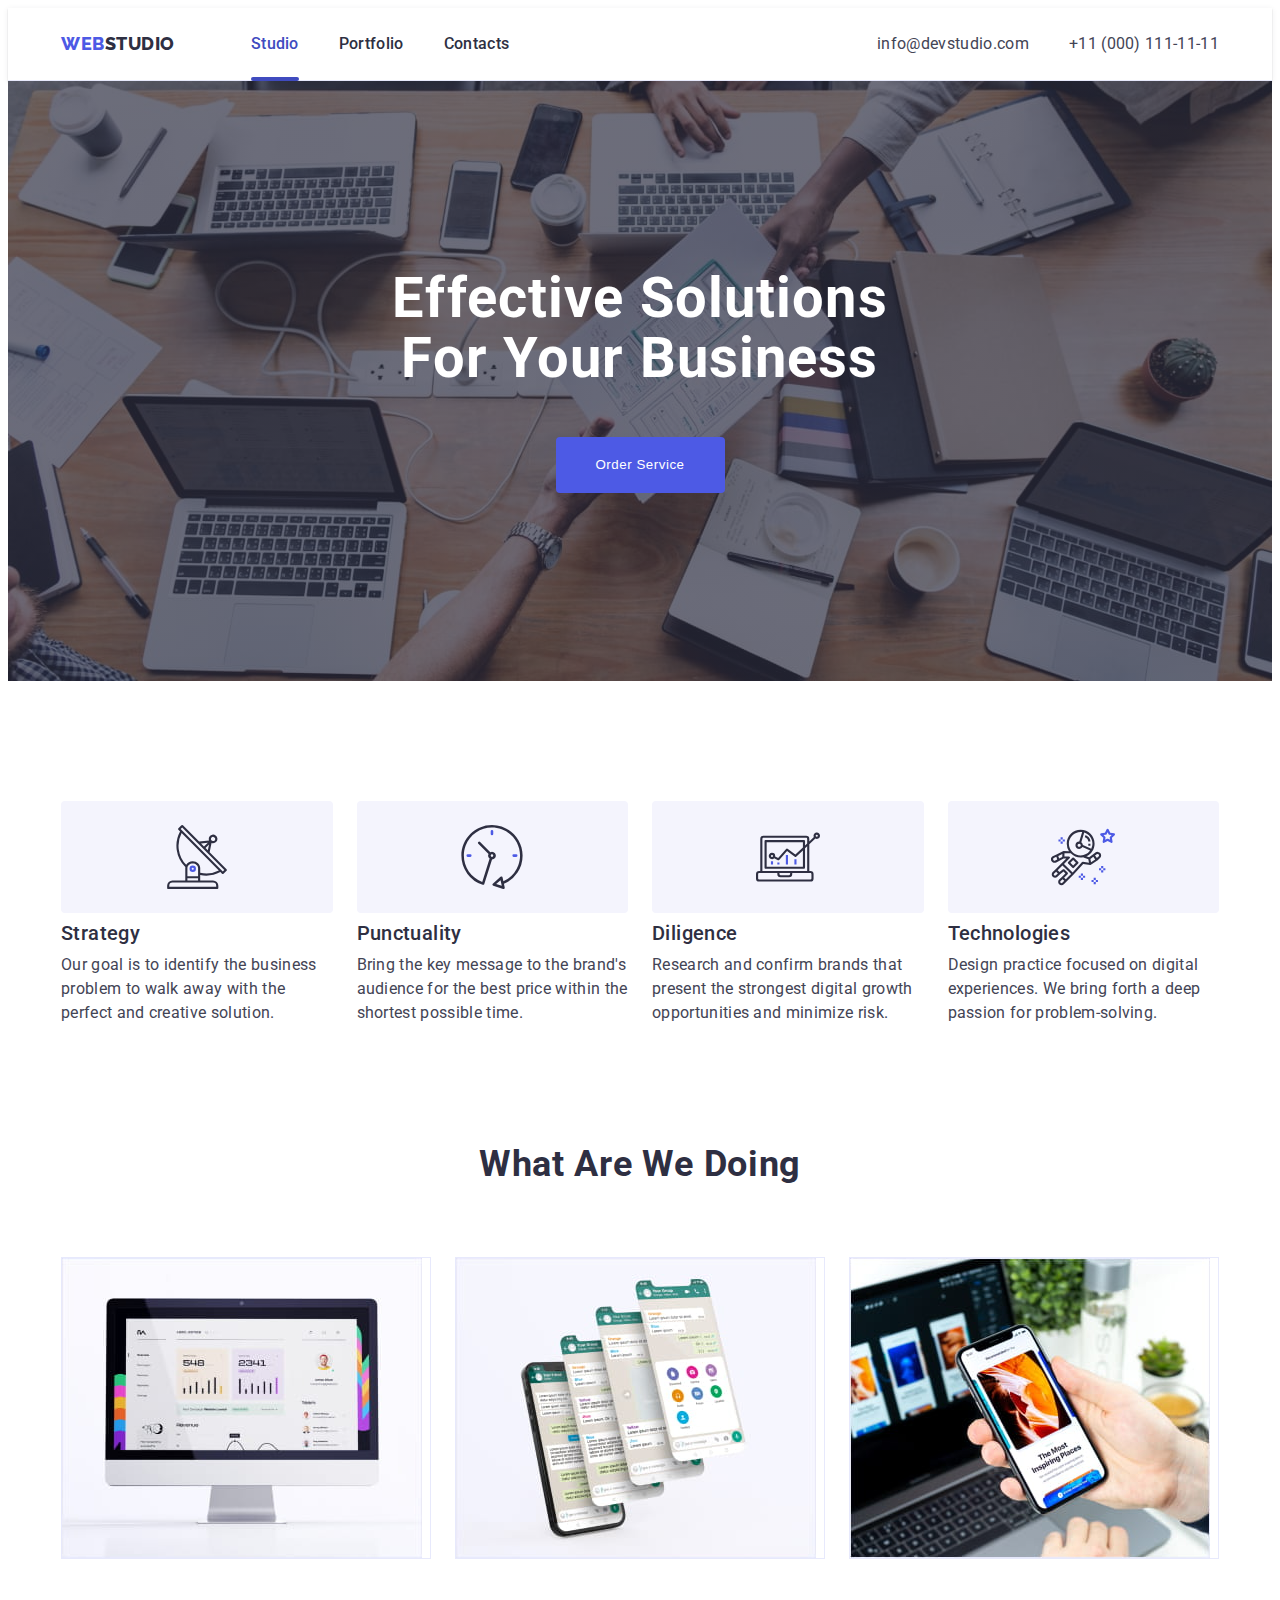
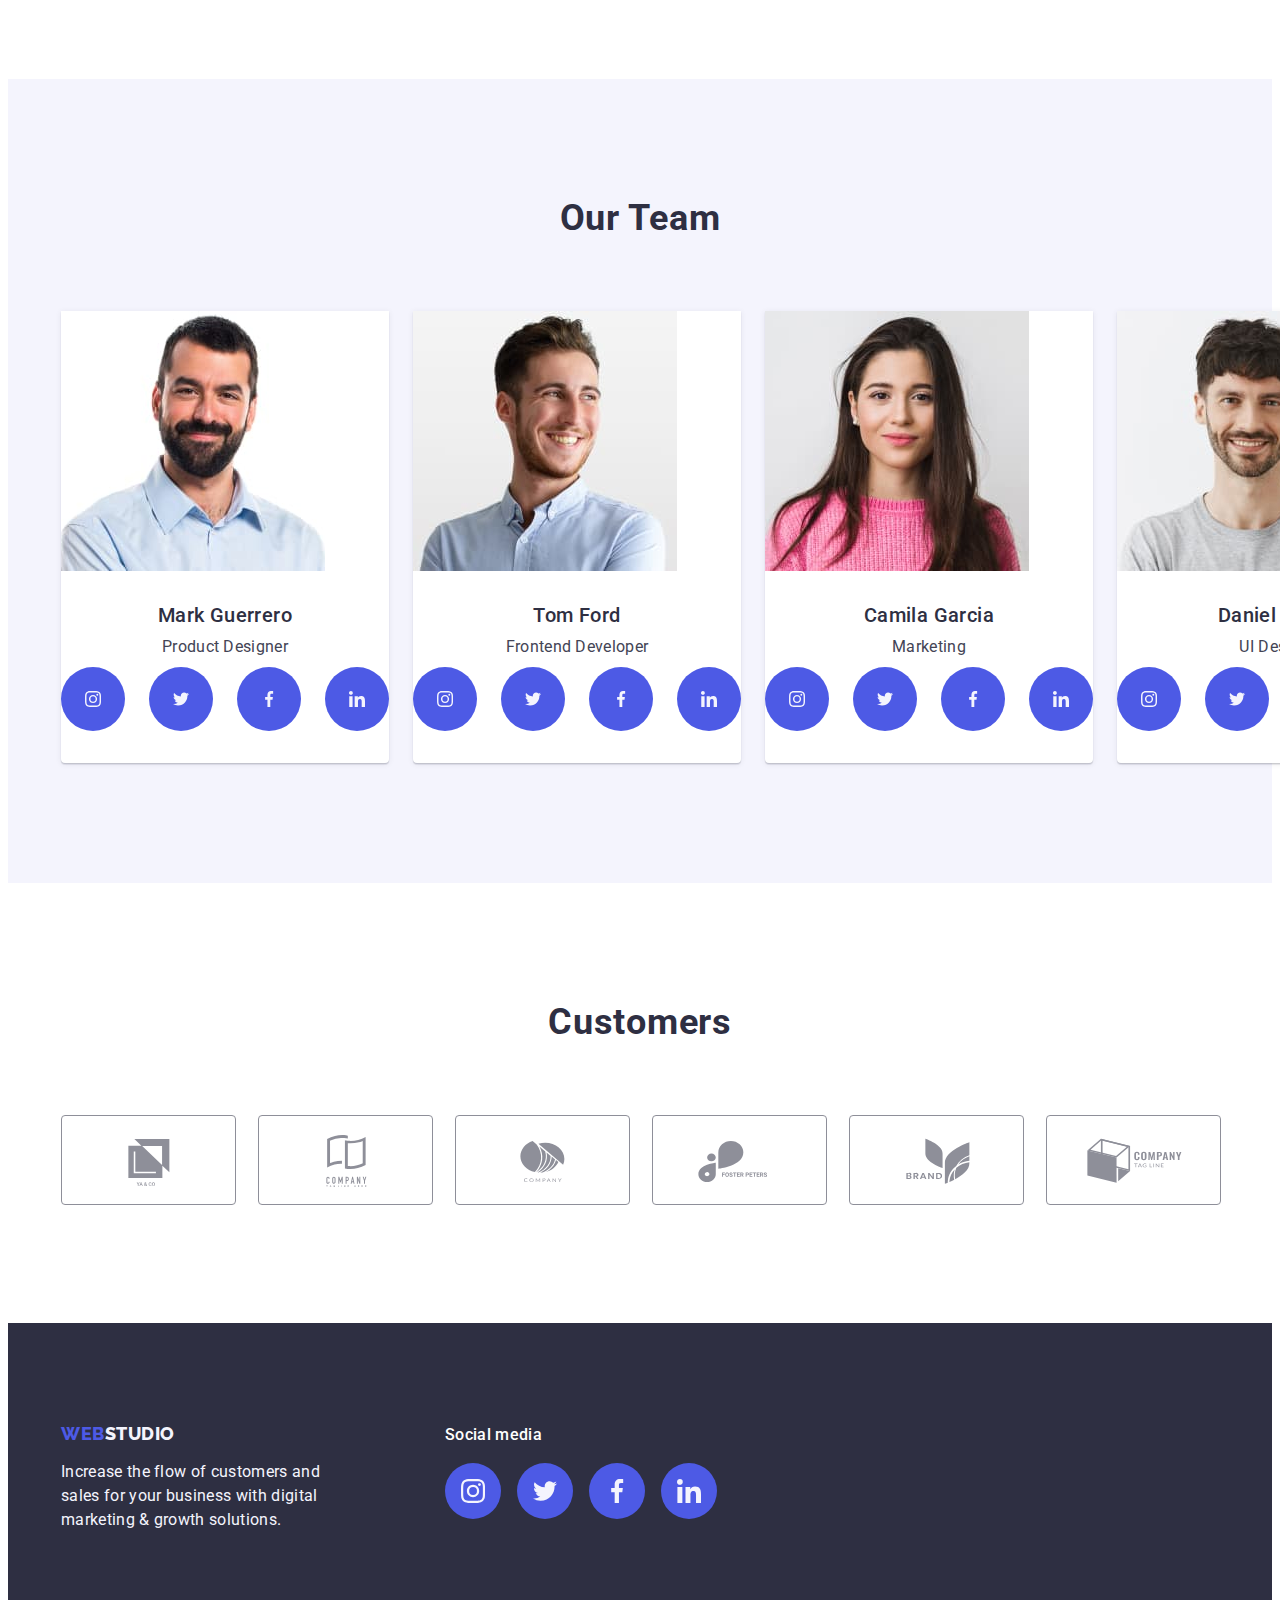
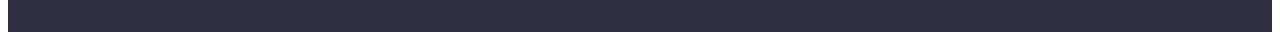
==== index.html @ d02c5060 "Initial commit" ====
<!DOCTYPE html>
<html lang="en">
  <head>
    <meta charset="UTF-8" />
    <meta http-equiv="X-UA-Compatible" content="IE=edge" />
    <meta name="viewport" content="width=device-width, initial-scale=1.0" />
    <title>Web Studio</title>
    <link rel="preconnect" href="https://fonts.googleapis.com" />
    <link rel="preconnect" href="https://fonts.gstatic.com" crossorigin />
    <link
      href="https://fonts.googleapis.com/css2?family=Raleway:wght@800&family=Roboto:wght@400;500;700;900&display=swap"
      rel="stylesheet"
    />
    <link
      rel="stylesheet"
      href="https://cdnjs.cloudflare.com/ajax/libs/modern-normalize/1.1.0/modern-normalize.min.css"
      integrity="sha512-wpPYUAdjBVSE4KJnH1VR1HeZfpl1ub8YT/NKx4PuQ5NmX2tKuGu6U/JRp5y+Y8XG2tV+wKQpNHVUX03MfMFn9Q=="
      crossorigin="anonymous"
      referrerpolicy="no-referrer"
    />
    <link rel="stylesheet" href="./css/styles.css" />
  </head>
  <body>
    <header class="header">
      <div class="container">
        <nav class="site-nav">
          <a class="link logo" href="./index.html"
            >Web<span class="logo-studio">Studio</span>
          </a>
          <ul class="list">
            <li class="item">
              <a class="link page current-page" href="./index.html">Studio</a>
            </li>
            <li class="item">
              <a class="link page" href="./portfolio.html">Portfolio</a>
            </li>
            <li class="item">
              <a class="link page" href="">Contacts</a>
            </li>
          </ul>
        </nav>
        <address class="address">
          <ul class="list">
            <li class="item">
              <a class="link" href="mailto:info@devstudio.com"
                >info@devstudio.com
              </a>
            </li>
            <li class="item">
              <a class="link" href="tel:+110001111111">+11 (000) 111-11-11 </a>
            </li>
          </ul>
        </address>
      </div>
    </header>
    <main>
      <!-- SECTION-1 Hero -->

      <section class="section hero">
        <div class="container">
          <h1 class="title">Effective Solutions for Your Business</h1>
          <button class="btn" type="button" data-modal-open>
            Order Service
          </button>
        </div>
      </section>

      <!-- SECTION-2 Features -->

      <section class="section features">
        <div class="container">
          <h2 class="title visually-hidden">Features</h2>
          <ul class="list">
            <li class="item">
              <div class="icon-box">
                <svg class="icon" width="64" height="64">
                  <use href="./images/icons.svg#icon-antenna"></use>
                </svg>
              </div>
              <h3 class="subtitle">Strategy</h3>
              <p class="text">
                Our goal is to identify the business problem to walk away with
                the perfect and creative solution.
              </p>
            </li>
            <li class="item">
              <div class="icon-box">
                <svg class="icon" width="64" height="64">
                  <use href="./images/icons.svg#icon-clock"></use>
                </svg>
              </div>
              <h3 class="subtitle">Punctuality</h3>
              <p class="text">
                Bring the key message to the brand's audience for the best price
                within the shortest possible time.
              </p>
            </li>
            <li class="item">
              <div class="icon-box">
                <svg class="icon" width="64" height="64">
                  <use href="./images/icons.svg#icon-diagram"></use>
                </svg>
              </div>
              <h3 class="subtitle">Diligence</h3>
              <p class="text">
                Research and confirm brands that present the strongest digital
                growth opportunities and minimize risk.
              </p>
            </li>
            <li class="item">
              <div class="icon-box">
                <svg class="icon" width="64" height="64">
                  <use href="./images/icons.svg#icon-astronaut"></use>
                </svg>
              </div>
              <h3 class="subtitle">Technologies</h3>
              <p class="text">
                Design practice focused on digital experiences. We bring forth a
                deep passion for problem-solving.
              </p>
            </li>
          </ul>
        </div>
      </section>

      <!-- SECTION-3 What are we doing -->

      <section class="section preview">
        <div class="container">
          <h2 class="title">What Are We Doing</h2>
          <ul class="list">
            <li class="item">
              <img
                class="image"
                src="./images/what-are-we-doing/img-1.jpg"
                alt="Laptop"
                width="360"
              />
            </li>
            <li class="item">
              <img
                class="image"
                src="./images/what-are-we-doing/img-2.jpg"
                alt="Phone"
                width="360"
              />
            </li>
            <li class="item">
              <img
                class="image"
                src="./images/what-are-we-doing/img-3.jpg"
                alt="Laptop and phone"
                width="360"
              />
            </li>
          </ul>
        </div>
      </section>

      <!-- SECTION-4 Our Team -->

      <section class="section team">
        <div class="container">
          <h2 class="title">Our Team</h2>
          <ul class="list team-list">
            <li class="item item-card">
              <img
                class="image"
                src="./images/our-team/img-1-mark-guerrero.jpg"
                alt="Mark Guerrero"
                width="264"
              />
              <div class="desc">
                <h3 class="subtitle">Mark Guerrero</h3>
                <p class="text">Product Designer</p>
                <ul class="list icon-box">
                  <li class="item">
                    <a class="link icon-wrap" href="">
                      <svg class="icon" width="16" height="16">
                        <use href="./images/icons.svg#icon-instagram"></use>
                      </svg>
                    </a>
                  </li>
                  <li class="item">
                    <a class="link icon-wrap" href="">
                      <svg class="icon" width="16" height="16">
                        <use href="./images/icons.svg#icon-twitter"></use>
                      </svg>
                    </a>
                  </li>
                  <li class="item">
                    <a class="link icon-wrap" href="">
                      <svg class="icon" width="16" height="16">
                        <use href="./images/icons.svg#icon-facebook"></use>
                      </svg>
                    </a>
                  </li>
                  <li class="item">
                    <a class="link icon-wrap" href="">
                      <svg class="icon" width="16" height="16">
                        <use href="./images/icons.svg#icon-linkedin"></use>
                      </svg>
                    </a>
                  </li>
                </ul>
              </div>
            </li>
            <li class="item item-card">
              <img
                class="image"
                src="./images/our-team/img-2-tom-ford.jpg"
                alt="Tom Ford"
                width="264"
              />
              <div class="desc">
                <h3 class="subtitle">Tom Ford</h3>
                <p class="text">Frontend Developer</p>
                <ul class="list icon-box">
                  <li class="item">
                    <a class="link icon-wrap" href="">
                      <svg class="icon" width="16" height="16">
                        <use href="./images/icons.svg#icon-instagram"></use>
                      </svg>
                    </a>
                  </li>
                  <li class="item">
                    <a class="link icon-wrap" href="">
                      <svg class="icon" width="16" height="16">
                        <use href="./images/icons.svg#icon-twitter"></use>
                      </svg>
                    </a>
                  </li>
                  <li class="item">
                    <a class="link icon-wrap" href="">
                      <svg class="icon" width="16" height="16">
                        <use href="./images/icons.svg#icon-facebook"></use>
                      </svg>
                    </a>
                  </li>
                  <li class="item">
                    <a class="link icon-wrap" href="">
                      <svg class="icon" width="16" height="16">
                        <use href="./images/icons.svg#icon-linkedin"></use>
                      </svg>
                    </a>
                  </li>
                </ul>
              </div>
            </li>
            <li class="item item-card">
              <img
                class="image"
                src="./images/our-team/img-3-camila-garcia.jpg"
                alt="Camila Garcia"
                width="264"
              />
              <div class="desc">
                <h3 class="subtitle">Camila Garcia</h3>
                <p class="text">Marketing</p>
                <ul class="list icon-box">
                  <li class="item">
                    <a class="link icon-wrap" href="">
                      <svg class="icon" width="16" height="16">
                        <use href="./images/icons.svg#icon-instagram"></use>
                      </svg>
                    </a>
                  </li>
                  <li class="item">
                    <a class="link icon-wrap" href="">
                      <svg class="icon" width="16" height="16">
                        <use href="./images/icons.svg#icon-twitter"></use>
                      </svg>
                    </a>
                  </li>
                  <li class="item">
                    <a class="link icon-wrap" href="">
                      <svg class="icon" width="16" height="16">
                        <use href="./images/icons.svg#icon-facebook"></use>
                      </svg>
                    </a>
                  </li>
                  <li class="item">
                    <a class="link icon-wrap" href="">
                      <svg class="icon" width="16" height="16">
                        <use href="./images/icons.svg#icon-linkedin"></use>
                      </svg>
                    </a>
                  </li>
                </ul>
              </div>
            </li>
            <li class="item item-card">
              <img
                class="image"
                src="./images/our-team/img-4-daniel-wilson.jpg"
                alt="Daniel Wilson"
                width="264"
              />
              <div class="desc">
                <h3 class="subtitle">Daniel Wilson</h3>
                <p class="text">UI Designer</p>
                <ul class="list icon-box">
                  <li class="item">
                    <a class="link icon-wrap" href="">
                      <svg class="icon" width="16" height="16">
                        <use href="./images/icons.svg#icon-instagram"></use>
                      </svg>
                    </a>
                  </li>
                  <li class="item">
                    <a class="link icon-wrap" href="">
                      <svg class="icon" width="16" height="16">
                        <use href="./images/icons.svg#icon-twitter"></use>
                      </svg>
                    </a>
                  </li>
                  <li class="item">
                    <a class="link icon-wrap" href="">
                      <svg class="icon" width="16" height="16">
                        <use href="./images/icons.svg#icon-facebook"></use>
                      </svg>
                    </a>
                  </li>
                  <li class="item">
                    <a class="link icon-wrap" href="">
                      <svg class="icon" width="16" height="16">
                        <use href="./images/icons.svg#icon-linkedin"></use>
                      </svg>
                    </a>
                  </li>
                </ul>
              </div>
            </li>
          </ul>
        </div>
      </section>

      <!-- SECTION-5 Customers -->

      <section class="section customers">
        <div class="container">
          <h2 class="title">Customers</h2>
          <ul class="list icon-box">
            <li class="item">
              <a href="" class="link icon-wrap">
                <svg class="icon" width="104" height="56">
                  <use href="./images/icons.svg#icon-customer-1"></use>
                </svg>
              </a>
            </li>
            <li class="item">
              <a href="" class="link icon-wrap">
                <svg class="icon" width="104" height="56">
                  <use href="./images/icons.svg#icon-customer-2"></use>
                </svg>
              </a>
            </li>
            <li class="item">
              <a href="" class="link icon-wrap">
                <svg class="icon" width="104" height="56">
                  <use href="./images/icons.svg#icon-customer-3"></use>
                </svg>
              </a>
            </li>
            <li class="item">
              <a href="" class="link icon-wrap">
                <svg class="icon" width="104" height="56">
                  <use href="./images/icons.svg#icon-customer-4"></use>
                </svg>
              </a>
            </li>
            <li class="item">
              <a href="" class="link icon-wrap">
                <svg class="icon" width="104" height="56">
                  <use href="./images/icons.svg#icon-customer-5"></use>
                </svg>
              </a>
            </li>
            <li class="item">
              <a href="" class="link icon-wrap">
                <svg class="icon" width="104" height="56">
                  <use href="./images/icons.svg#icon-customer-6"></use>
                </svg>
              </a>
            </li>
          </ul>
        </div>
      </section>
    </main>

    <!-- Footer -->

    <footer class="footer">
      <div class="container">
        <div class="logo-wrap">
          <a class="link logo" href="./index.html"
            >Web<span class="logo-studio">Studio</span>
          </a>
          <p class="text">
            Increase the flow of customers and sales for your business with
            digital marketing & growth solutions.
          </p>
        </div>
        <div class="social-media">
          <p class="social-title">Social media</p>
          <ul class="list icon-box">
            <li class="item">
              <a href="" class="link icon-wrap">
                <svg class="icon" width="24" height="24">
                  <use href="./images/icons.svg#icon-instagram"></use>
                </svg>
              </a>
            </li>
            <li class="item">
              <a href="" class="link icon-wrap">
                <svg class="icon" width="24" height="24">
                  <use href="./images/icons.svg#icon-twitter"></use>
                </svg>
              </a>
            </li>
            <li class="item">
              <a href="" class="link icon-wrap">
                <svg class="icon" width="24" height="24">
                  <use href="./images/icons.svg#icon-facebook"></use>
                </svg>
              </a>
            </li>
            <li class="item">
              <a href="" class="link icon-wrap">
                <svg class="icon" width="24" height="24">
                  <use href="./images/icons.svg#icon-linkedin"></use>
                </svg>
              </a>
            </li>
          </ul>
        </div>
      </div>
    </footer>

    <!-- Modal -->

    <div class="backdrop is-hidden" data-modal>
      <div class="modal">
        <button class="btn-close" type="button" data-modal-close>
          <svg class="icon" width="8" height="8">
            <use href="./images/icons.svg#icon-close-black"></use>
          </svg>
        </button>
      </div>
    </div>
    <script src="./js/modal.js"></script>
  </body>
</html>
---- css/styles.css ----
:root {
  /* Colors */
  --primary-brand-iris: #4d5ae5;
  --pressed-state-ocean: #404bbf;
  --dark-navy-blue: #2e2f42;
  --success-green: #31d0aa;
  --text-slate: #434455;
  --subtle-text-light-slate: #8e8f99;
  --accent-cornflower: #e7e9fc;
  --light-cloud: #f4f4fd;
  --modal-overlay-navy-blue-modal: #2e2f42;
  --hero-background-grey: #2e2f42;
  --white-background: #ffffff;
  --modal-background-dairy: #fcfcfc;
  --footer-background-grey: #2e2f42;
  --hero-gradient: rgba(46, 47, 66, 0.7);

  /* Size */

  --primary-container-width: 1158px;
  --outer-container-width: 1440px;
}

body {
  background-color: var(--white-background);
  color: var(--text-slate);

  font-family: "Roboto", sans-serif;
  font-size: 16px;
  line-height: 1.5;
  letter-spacing: 0.02em;
}

.list {
  padding: 0;
  margin: 0;
  list-style: none;
}

.image {
  display: block;
  max-width: 100%;
  height: auto;
}

.link {
  text-decoration: none;
}

.title,
.subtitle,
.text {
  margin: 0;
}

.btn {
  display: block;
}

.visually-hidden {
  position: absolute;
  width: 1px;
  height: 1px;
  margin: -1px;
  border: 0;
  padding: 0;
  white-space: nowrap;
  clip-path: inset(100%);
  clip: rect(0 0 0 0);
  overflow: hidden;
}

.container {
  max-width: var(--primary-container-width);
  padding-left: 15px;
  padding-right: 15px;
  margin-left: auto;
  margin-right: auto;
}

/**
	|============================
	| Index page
	|============================
*/

/* Header */

.header {
  border-bottom: 1px solid var(--accent-cornflower);
  box-shadow: 0px 2px 1px rgba(46, 47, 66, 0.08),
    0px 1px 1px rgba(46, 47, 66, 0.16), 0px 1px 6px rgba(46, 47, 66, 0.08);
}

.header .container {
  display: flex;
  align-items: center;
}

/* Logo */

.logo {
  margin-right: 76px;
  font-family: "Raleway", sans-serif;
  font-weight: 800;
  font-size: 18px;
  line-height: 1.17;
  letter-spacing: 0.03em;
  color: var(--primary-brand-iris);
  text-transform: uppercase;
}

.logo-studio {
  color: var(--dark-navy-blue);
}

/* Site-nav */

.site-nav {
  display: flex;
  align-items: center;
}

.site-nav .list {
  display: flex;
}

.header .link {
  display: block;
  padding-top: 24px;
  padding-bottom: 24px;
}

.site-nav .item:not(:last-child) {
  margin-right: 40px;
}

.site-nav .page {
  font-weight: 500;
  color: var(--dark-navy-blue);
  transition: color 250ms cubic-bezier(0.4, 0, 0.2, 1);
}

.site-nav .page:hover,
.site-nav .page:focus {
  color: var(--pressed-state-ocean);
}

.site-nav .current-page {
  position: relative;
  color: var(--pressed-state-ocean);
}

.site-nav .current-page::after {
  content: "";
  position: absolute;
  left: 0;
  bottom: -1px;
  width: 100%;
  height: 4px;
  background-color: var(--pressed-state-ocean);
  border-radius: 2px;
}

/* Address */

.address {
  display: flex;
  margin-left: auto;
  font-style: normal;
}

.address .list {
  display: flex;
}

.address .item:not(:last-child) {
  margin-right: 40px;
}

.address .link {
  color: var(--text-slate);
  transition: color 250ms cubic-bezier(0.4, 0, 0.2, 1);
}

.address .link:hover,
.address .link:focus {
  color: var(--pressed-state-ocean);
}

/* SECTION Hero */

.section.hero {
  max-width: var(--outer-container-width);
  min-height: 600px;
  margin-left: auto;
  margin-right: auto;
  background-image: linear-gradient(
      rgba(46, 47, 66, 0.7),
      rgba(46, 47, 66, 0.7)
    ),
    url(../images/hero/hero.jpg);
  background-repeat: no-repeat;
  background-position: center;
  background-size: cover;
  background-color: var(--hero-background-grey);
}

.section.hero .title {
  max-width: 496px;
  padding-top: 188px;
  margin-left: auto;
  margin-right: auto;
  margin-bottom: 48px;
  font-weight: 700;
  font-size: 56px;
  line-height: 1.07;
  letter-spacing: 0.02em;
  color: var(--white-background);
}

.hero .btn {
  margin-left: auto;
  margin-right: auto;
  min-width: 169px;
  height: 56px;
  padding: 16px 32px;
  font-weight: 500;
  line-height: 1.5;
  letter-spacing: 0.04em;
  color: var(--white-background);
  background-color: var(--primary-brand-iris);
  border: none;
  border-radius: 4px;
  cursor: pointer;
  transition: background-color 250ms cubic-bezier(0.4, 0, 0.2, 1);
}
.hero .btn:hover,
.hero .btn:focus {
  background-color: var(--pressed-state-ocean);
  /* cursor: pointer; */
}

/* SECTION Features */

.section.features {
  padding-top: 120px;
  padding-bottom: 120px;
}

.features .list {
  display: flex;
}

.features .item {
  flex-basis: calc((100% - 24px * 3) / 4);
}

.features .item:not(:last-child) {
  margin-right: 24px;
}

.features .icon-box {
  display: flex;
  justify-content: center;
  align-items: center;
  height: 112px;
  margin-bottom: 8px;
  background-color: var(--light-cloud);
  border-radius: 4px;
}

.section .subtitle {
  font-weight: 500;
  font-size: 20px;
  line-height: 1.2;
  letter-spacing: 0.02em;
  color: var(--dark-navy-blue);
}

.section .text {
  color: var(--text-slate);
}

.section .subtitle {
  margin-bottom: 8px;
}

/* SECTION What are we doing */

.section.preview {
  padding-bottom: 120px;
}

.section .title {
  margin-bottom: 72px;
  font-weight: 700;
  font-size: 36px;
  line-height: 1.11;
  text-align: center;
  letter-spacing: 0.02em;
  text-transform: capitalize;
  color: var(--dark-navy-blue);
}

.preview .list {
  display: flex;
}

.preview .item {
  flex-basis: calc((100% - 48px) / 3);
}

.preview .item:not(:last-child) {
  margin-right: 24px;
}

.preview .item {
  border: 1px solid var(--accent-cornflower);
}

/* SECTION Our team */

.section.team {
  padding-top: 120px;
  padding-bottom: 120px;
  background-color: var(--light-cloud);
}

.team .item-card {
  background-color: var(--white-background);
  box-shadow: 0px 1px 6px rgba(46, 47, 66, 0.08),
    0px 1px 1px rgba(46, 47, 66, 0.16), 0px 2px 1px rgba(46, 47, 66, 0.08);
  border-radius: 0px 0px 4px 4px;
}

.team .desc {
  padding-top: 32px;
  padding-bottom: 32px;
  text-align: center;
}

.team .team-list {
  display: flex;
  gap: 24px;
}

.team .icon-box {
  display: flex;
  justify-content: center;
  gap: 24px;
}

.team .icon-wrap {
  display: flex;
  justify-content: center;
  align-items: center;
  width: 40px;
  height: 40px;
  padding: 12px;
  border-radius: 50%;
  background-color: var(--primary-brand-iris);
  transition: background-color 250ms cubic-bezier(0.4, 0, 0.2, 1);
}

.team .icon {
  fill: var(--light-cloud);
}

.team .icon-wrap:hover,
.team .icon-wrap:focus {
  background-color: var(--pressed-state-ocean);
}

.team .text {
  margin-bottom: 8px;
}

/* SECTION Customers */

section.customers {
  padding-top: 120px;
  padding-bottom: 120px;
}

.customers .title {
  line-height: 1.1;
}

.customers .icon-box {
  display: flex;
  gap: 24px;
}

.customers .item {
  flex-basis: calc((100% - 24px * 5) / 6);
  height: 88px;
}

.customers .icon-wrap {
  display: flex;
  justify-content: center;
  align-items: center;
  width: 100%;
  height: 100%;
  border: 1px solid var(--subtle-text-light-slate);
  border-radius: 4px;
  color: var(--subtle-text-light-slate);
  transition: border-color 250ms cubic-bezier(0.4, 0, 0.2, 1),
    color 250ms cubic-bezier(0.4, 0, 0.2, 1);
}

.customers .icon-wrap:hover,
.customers .icon-wrap:focus {
  border-color: var(--pressed-state-ocean);
  color: var(--pressed-state-ocean);
}

.customers .icon {
  fill: currentColor;
}

/* Footer */

.footer .container {
  display: flex;
  align-items: baseline;
}

.footer .logo-wrap {
  margin-right: 120px;
}

.footer {
  padding-top: 100px;
  padding-bottom: 100px;
  background-color: var(--footer-background-grey);
}

.footer .logo-studio,
.footer .text {
  color: var(--light-cloud);
}

.footer .text {
  width: 264px;
}

.footer .social-title {
  margin-top: 0;
  margin-bottom: 16px;
  font-weight: 500;
  font-size: 16px;
  line-height: 1.5;
  letter-spacing: 0.02em;
  color: var(--white-background);
}

.footer .logo {
  display: inline-block;
  margin-bottom: 16px;
}

.footer .icon-box {
  display: flex;
  gap: 16px;
}

.footer .icon-wrap {
  display: flex;
  justify-content: center;
  align-items: center;
  width: 40px;
  height: 40px;
  padding: 8px;
  border-radius: 50%;
  background-color: var(--primary-brand-iris);
  transition: background-color 250ms cubic-bezier(0.4, 0, 0.2, 1);
}

.footer .icon-wrap:hover,
.footer .icon-wrap:focus {
  background-color: var(--success-green);
}

.footer .icon {
  fill: var(--light-cloud);
}

/* Modal */

.backdrop {
  position: fixed;
  top: 0;
  left: 0;
  width: 100%;
  height: 100%;
  background-color: rgba(46, 47, 66, 0.4);
  opacity: 1;
  visibility: visible;
  transition: opacity 250ms cubic-bezier(0.4, 0, 0.2, 1),
    visibility 250ms cubic-bezier(0.4, 0, 0.2, 1);
}

.backdrop.is-hidden {
  visibility: hidden;
  opacity: 0;
  pointer-events: none;
}

.backdrop .modal {
  position: absolute;
  top: 50%;
  left: 50%;
  transform: translate(-50%, -50%) scale(1);
  min-width: 408px;
  min-height: 576px;

  background: var(--modal-background-dairy);
  box-shadow: 0px 1px 1px rgba(0, 0, 0, 0.14), 0px 1px 3px rgba(0, 0, 0, 0.12),
    0px 2px 1px rgba(0, 0, 0, 0.2);
  border-radius: 4px;
  transition: transform 250ms cubic-bezier(0.4, 0, 0.2, 1);
}

.backdrop.is-hidden .modal {
  transform: translate(-50%, -50%) scale(1.5);
}

.modal .btn-close {
  position: absolute;
  top: 24px;
  right: 24px;
  display: flex;
  align-items: center;
  justify-content: center;
  width: 24px;
  height: 24px;
  padding: 0;
  color: var(--dark-navy-blue);
  background-color: var(--accent-cornflower);
  border: 1px solid rgba(0, 0, 0, 0.1);
  border-radius: 50%;
  cursor: pointer;
  transition: background-color 250ms cubic-bezier(0.4, 0, 0.2, 1),
    border 250ms cubic-bezier(0.4, 0, 0.2, 1);
}

.modal .btn-close:hover,
.modal .btn-close:focus {
  color: var(--white-background);
  background-color: var(--pressed-state-ocean);
  border: none;
}

.modal .icon {
  fill: currentColor;
  transition: fill 250ms cubic-bezier(0.4, 0, 0.2, 1);
}

/**
	|============================
	| Portfolio page
	|============================
*/

/* SECTION Gallery */

/* Filter */

.section.gallery {
  padding-top: 96px;
  padding-bottom: 120px;
}

.gallery .filter {
  display: flex;
  justify-content: center;
  margin-bottom: 72px;
}

.gallery .item-btn:not(:last-child) {
  margin-right: 24px;
}

.gallery .btn {
  padding: 12px 24px;
  font-family: inherit;
  font-weight: 500;
  line-height: 1.5;
  letter-spacing: 0.04em;
  color: var(--primary-brand-iris);
  background-color: var(--light-cloud);
  border: 1px solid var(--accent-cornflower);
  border-radius: 4px;
  transition: color 250ms cubic-bezier(0.4, 0, 0.2, 1),
    border-color 250ms cubic-bezier(0.4, 0, 0.2, 1),
    background-color 250ms cubic-bezier(0.4, 0, 0.2, 1),
    box-shadow 250ms cubic-bezier(0.4, 0, 0.2, 1);
}

.gallery .btn:hover,
.gallery .btn:focus {
  color: var(--white-background);
  background-color: var(--pressed-state-ocean);
  border: 1px solid transparent;
  box-shadow: 0px 3px 1px rgba(0, 0, 0, 0.1), 0px 2px 1px rgba(0, 0, 0, 0.08),
    0px 2px 2px rgba(0, 0, 0, 0.12);
  cursor: pointer;
}

/* Gallery */

.gallery .desc {
  padding-top: 32px;
  padding-bottom: 32px;
  padding-left: 16px;
  padding-right: 16px;
  text-align: start;
  border: 1px solid var(--accent-cornflower);
  border-top: none;
}

.gallery .cards {
  display: flex;
  flex-wrap: wrap;
}

.gallery .card {
  flex-basis: calc((100% - 24px * 2) / 3);
}

.gallery .card:not(:nth-child(3n + 3)) {
  margin-right: 24px;
}

.gallery .card:not(:nth-last-child(-n + 3)) {
  margin-bottom: 48px;
}

.gallery .card-link {
  display: block;
  transition: box-shadow 250ms cubic-bezier(0.4, 0, 0.2, 1);
}

.gallery .card-link:hover,
.gallery .card-link:focus {
  box-shadow: 0px 1px 6px rgba(46, 47, 66, 0.08),
    0px 1px 1px rgba(46, 47, 66, 0.16), 0px 2px 1px rgba(46, 47, 66, 0.08);
}

.gallery .image-wrap {
  position: relative;
  overflow: hidden;
}

.gallery .card-content {
  position: absolute;
  top: 0;
  left: 0;
  transform: translateY(100%);
  width: 100%;
  height: 100%;
  padding: 40px 32px;
  color: var(--light-cloud);

  background-color: var(--primary-brand-iris);
  transition: transform 250ms cubic-bezier(0.4, 0, 0.2, 1);
}

.gallery .card-link:hover .card-content,
.gallery .card-link:focus .card-content {
  transform: translateY(0%);
}
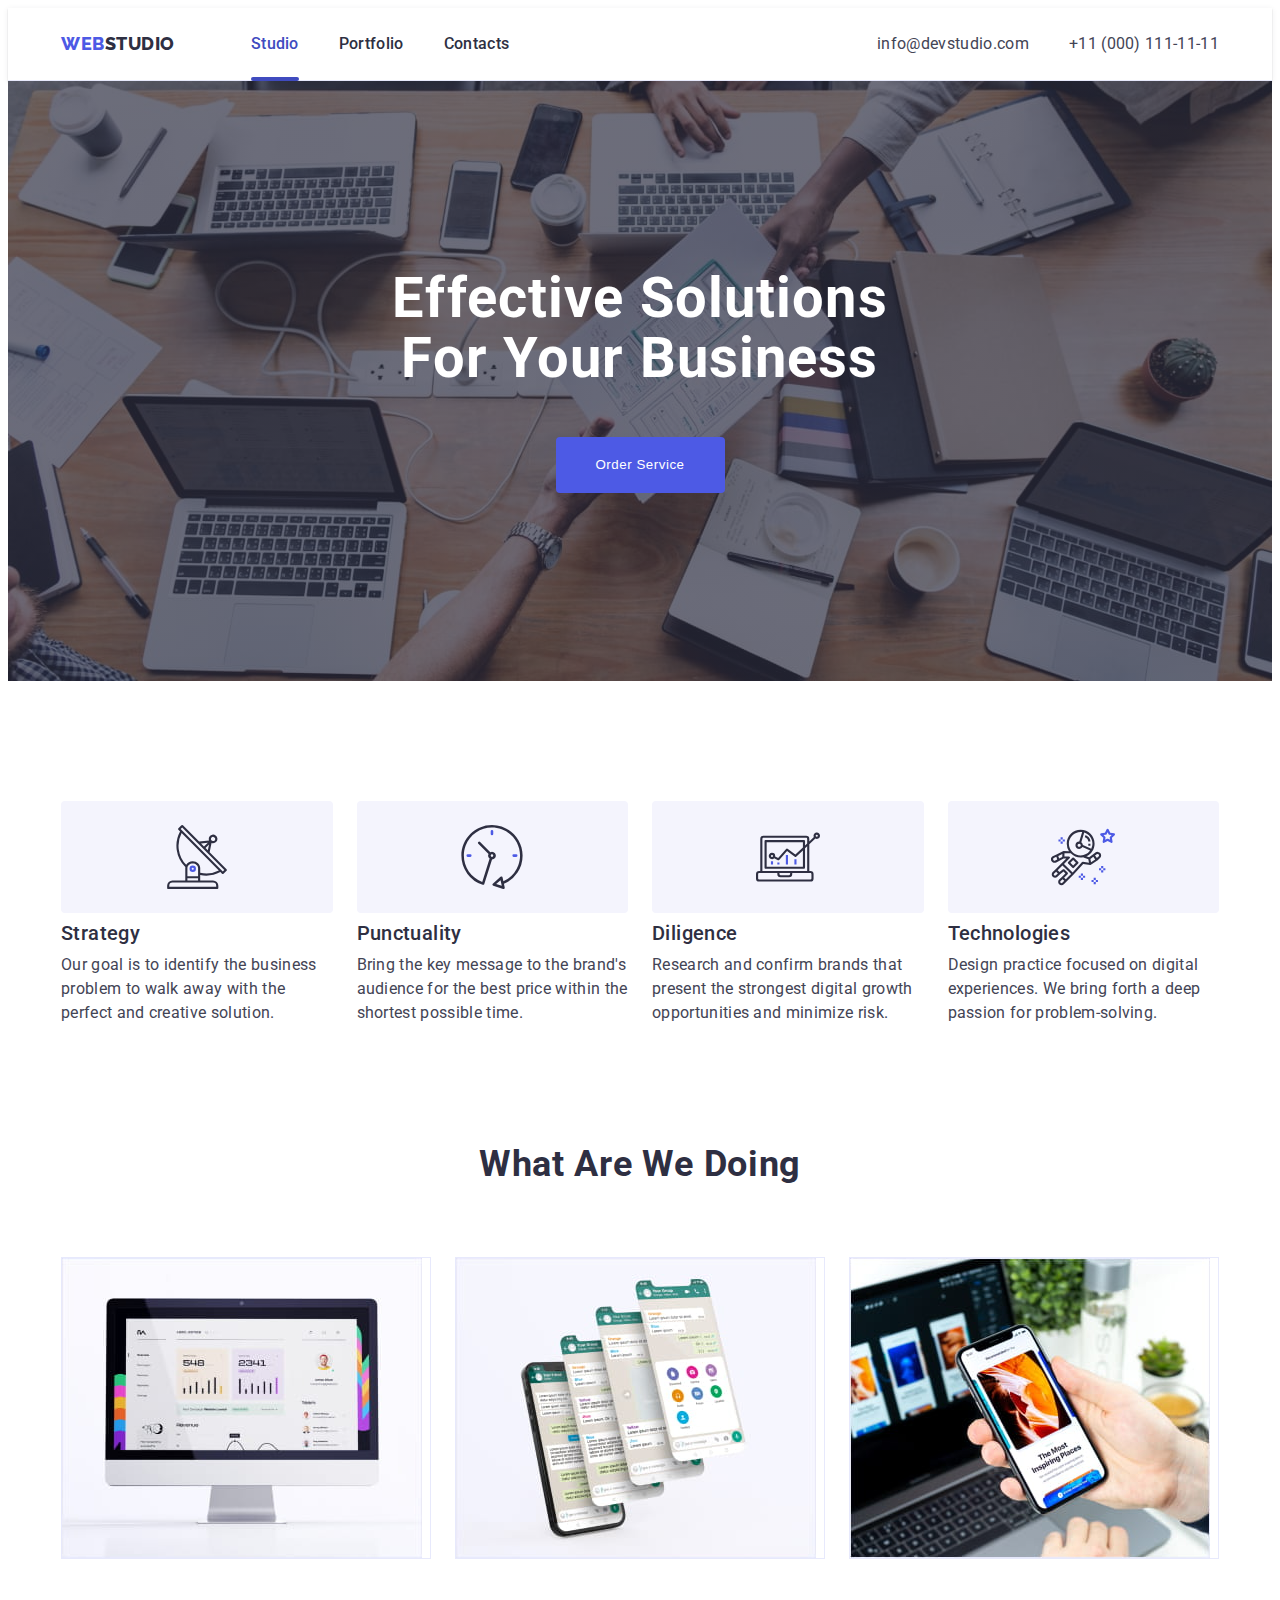
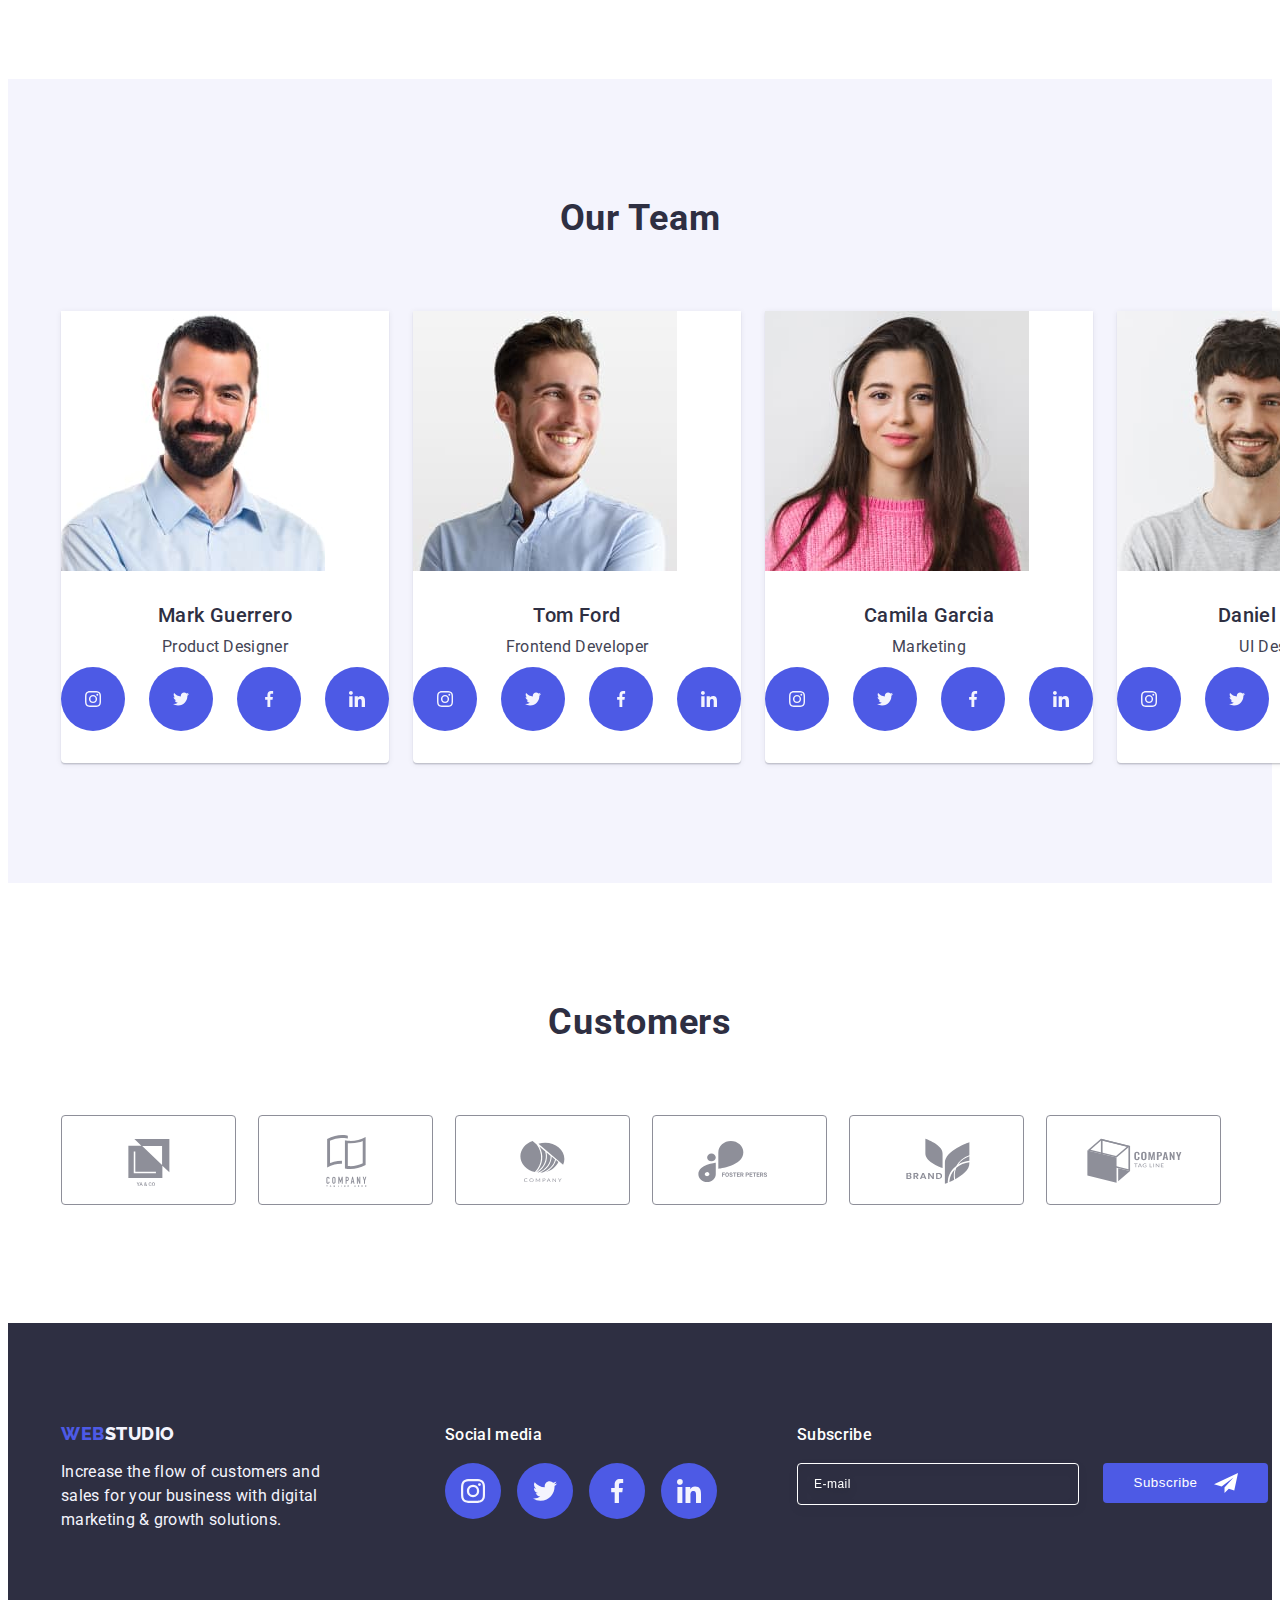
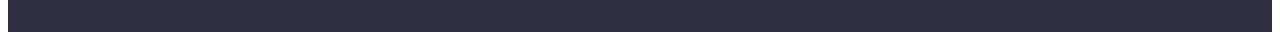
==== commit 5679dd79: "updated footer" ====
--- a/index.html
+++ b/index.html
@@ -434,6 +434,29 @@
             </li>
           </ul>
         </div>
+        <form
+          class="form-subscribe"
+          name="subscribe-form"
+          autocomplete="off"
+          novalidate
+        >
+          <label class="label" for="subscribe">Subscribe</label>
+          <div class="div-inner">
+            <input
+              class="input"
+              type="email"
+              name="email"
+              id="subscribe"
+              placeholder="E-mail"
+            />
+            <button class="btn-subscribe" type="submit">
+              Subscribe
+              <svg class="icon" width="24" height="24">
+                <use href="./images/icons.svg#icon-subscribe"></use>
+              </svg>
+            </button>
+          </div>
+        </form>
       </div>
     </footer>
 
@@ -446,6 +469,57 @@
             <use href="./images/icons.svg#icon-close-black"></use>
           </svg>
         </button>
+        <h2 class="title">Leave your contacts and we will call you back</h2>
+        <form class="form" name="signup-form" autocomplete="off" novalidate>
+          <label class="label" for="name"> Name </label>
+          <div class="form-input-wrap">
+            <input class="input" type="text" name="name" id="name" />
+            <svg class="icon-input" width="18" height="24">
+              <use href="./images/icons.svg#icon-person-black"></use>
+            </svg>
+          </div>
+
+          <label class="label" for="phone"> Phone </label>
+          <div class="form-input-wrap">
+            <input class="input" type="tel" name="phone" id="phone" />
+            <svg class="icon-input" width="18" height="24">
+              <use href="./images/icons.svg#icon-phone-black"></use>
+            </svg>
+          </div>
+
+          <label class="label" for="email"> Email </label>
+          <div class="form-input-wrap">
+            <input class="input" type="email" name="email" id="email" />
+            <svg class="icon-input" width="18" height="24">
+              <use href="./images/icons.svg#icon-email-black"></use>
+            </svg>
+          </div>
+
+          <label class="label" for="comment"> Comment </label>
+          <input
+            class="input comment"
+            type="text"
+            name="comment"
+            id="comment"
+            placeholder="Text input"
+          />
+          <label class="label-checkbox">
+            <input class="input-checkbox" type="checkbox" name="checkbox" />
+            <svg class="icon-checkbox" width="16" height="16">
+              <use
+                class="icon-checkbox-default"
+                href="./images/icons.svg#icon-checkbox-default"
+              ></use>
+              <use
+                class="icon-checkbox-click"
+                href="./images/icons.svg#icon-checkbox-click"
+              ></use>
+            </svg>
+            I accept the terms and conditions of the&nbsp;
+            <a class="link-checkbox">Privacy Policy</a>
+          </label>
+          <button class="btn-send" type="submit">Send</button>
+        </form>
       </div>
     </div>
     <script src="./js/modal.js"></script>
--- a/css/styles.css
+++ b/css/styles.css
@@ -57,6 +57,10 @@
   display: block;
 }
 
+.input {
+  padding: 0;
+}
+
 .visually-hidden {
   position: absolute;
   width: 1px;
@@ -238,7 +242,6 @@
 .hero .btn:hover,
 .hero .btn:focus {
   background-color: var(--pressed-state-ocean);
-  /* cursor: pointer; */
 }
 
 /* SECTION Features */
@@ -446,6 +449,10 @@
   width: 264px;
 }
 
+.footer .social-media {
+  margin-right: 80px;
+}
+
 .footer .social-title {
   margin-top: 0;
   margin-bottom: 16px;
@@ -485,6 +492,71 @@
 
 .footer .icon {
   fill: var(--light-cloud);
+}
+
+.form-subscribe .label {
+  font-weight: 500;
+  font-size: 16px;
+  line-height: 1.5;
+  letter-spacing: 0.02em;
+  color: var(--white-background);
+}
+
+.footer .btn-subscribe {
+  display: flex;
+  align-items: center;
+  justify-content: center;
+  gap: 16px;
+  margin-left: auto;
+  margin-right: auto;
+  min-width: 165px;
+  height: 40px;
+  padding: 8px 24px;
+  font-weight: 500;
+  line-height: 1.5;
+  letter-spacing: 0.04em;
+  color: var(--white-background);
+  background-color: var(--primary-brand-iris);
+  border: none;
+  border-radius: 4px;
+  cursor: pointer;
+  transition: background-color 250ms cubic-bezier(0.4, 0, 0.2, 1);
+}
+.footer .btn-subscribe:hover,
+.footer .btn-subscribe:focus {
+  background-color: var(--pressed-state-ocean);
+}
+
+.form-subscribe .input {
+  width: 264px;
+  height: 40px;
+  padding-left: 16px;
+  border: 1px solid var(--white-background);
+  filter: drop-shadow(0px 4px 4px rgba(0, 0, 0, 0.15));
+  border-radius: 4px;
+  background-color: transparent;
+  outline: transparent;
+  font-size: 12px;
+  line-height: 2;
+  letter-spacing: 0.04em;
+  color: var(--white-background);
+}
+
+.form-subscribe .input::placeholder {
+  font-size: 12px;
+  line-height: 2;
+  letter-spacing: 0.04em;
+  color: var(--white-background);
+}
+
+.form-subscribe .label {
+  display: block;
+  margin-bottom: 16px;
+}
+
+.div-inner {
+  display: flex;
+  gap: 24px;
 }
 
 /* Modal */
@@ -513,8 +585,12 @@
   top: 50%;
   left: 50%;
   transform: translate(-50%, -50%) scale(1);
-  min-width: 408px;
-  min-height: 576px;
+  width: 408px;
+  height: 576px;
+  padding-top: 72px;
+  padding-bottom: 24px;
+  padding-left: 24px;
+  padding-right: 24px;
 
   background: var(--modal-background-dairy);
   box-shadow: 0px 1px 1px rgba(0, 0, 0, 0.14), 0px 1px 3px rgba(0, 0, 0, 0.12),
@@ -556,6 +632,147 @@
 .modal .icon {
   fill: currentColor;
   transition: fill 250ms cubic-bezier(0.4, 0, 0.2, 1);
+}
+
+.modal .title {
+  margin-bottom: 16px;
+  font-weight: 500;
+  font-size: 16px;
+  line-height: 1.5;
+  text-align: center;
+  /* letter-spacing: 0.02em; */
+  color: var(--dark-navy-blue);
+}
+
+.modal .form {
+  display: flex;
+  flex-direction: column;
+  /* gap: 8px; */
+}
+
+.form .label {
+  margin-bottom: 4px;
+  font-size: 12px;
+  line-height: 1.17;
+  letter-spacing: 0.01em;
+  color: var(--subtle-text-light-slate);
+}
+
+.form .input {
+  width: 100%;
+  min-height: 40px;
+  padding-left: 38px;
+  border: 1px solid rgba(46, 47, 66, 0.4);
+  border-radius: 4px;
+  outline: transparent;
+  transition: border-color 250ms cubic-bezier(0.4, 0, 0.2, 1);
+}
+
+.form .input:hover,
+.form .input:focus {
+  border-color: var(--primary-brand-iris);
+}
+.form .input:hover + .icon-input,
+.form .input:focus + .icon-input {
+  color: var(--primary-brand-iris);
+}
+
+.form-input-wrap {
+  position: relative;
+  margin-bottom: 8px;
+}
+
+.form .icon-input {
+  position: absolute;
+  top: 50%;
+  left: 16px;
+  transform: translateY(-50%);
+  color: var(--dark-navy-blue);
+  fill: currentColor;
+  transition: color 250ms cubic-bezier(0.4, 0, 0.2, 1);
+}
+
+.form .input.comment {
+  min-height: 120px;
+  padding-left: 16px;
+  margin-bottom: 16px;
+}
+
+.form .input.comment::placeholder {
+  font-size: 12px;
+  line-height: 1.17;
+  letter-spacing: 0.04em;
+  color: rgba(46, 47, 66, 0.4);
+}
+
+.form .btn-send {
+  margin-left: auto;
+  margin-right: auto;
+  min-width: 169px;
+  height: 56px;
+  padding: 16px 32px;
+  font-weight: 500;
+  line-height: 1.5;
+  letter-spacing: 0.04em;
+  color: var(--white-background);
+  background-color: var(--primary-brand-iris);
+  border: none;
+  border-radius: 4px;
+  cursor: pointer;
+  transition: background-color 250ms cubic-bezier(0.4, 0, 0.2, 1);
+}
+.form .btn-send:hover,
+.form .btn-send:focus {
+  background-color: var(--pressed-state-ocean);
+}
+
+.form .label-checkbox {
+  display: flex;
+  align-items: center;
+  margin-bottom: 24px;
+  gap: 0;
+  font-size: 12px;
+  line-height: 1.17;
+  letter-spacing: 0.04em;
+  color: var(--subtle-text-light-slate);
+}
+
+.form .input-checkbox {
+  position: absolute;
+  width: 1px;
+  height: 1px;
+  margin: -1px;
+  border: 0;
+  padding: 0;
+  white-space: nowrap;
+  clip-path: inset(100%);
+  clip: rect(0 0 0 0);
+  overflow: hidden;
+}
+
+.form .icon-checkbox-default {
+  color: transparent;
+  fill: currentColor;
+  stroke: rgba(46, 47, 66, 0.4);
+}
+
+.form .icon-checkbox-click {
+  opacity: 0;
+  transition: opacity 250ms cubic-bezier(0.4, 0, 0.2, 1);
+}
+
+.form .input-checkbox:checked + .icon-checkbox .icon-checkbox-click {
+  opacity: 1;
+}
+
+.form .link-checkbox {
+  text-decoration: underline;
+  color: var(--primary-brand-iris);
+  cursor: pointer;
+}
+
+.form .icon-checkbox {
+  margin-right: 8px;
 }
 
 /**
